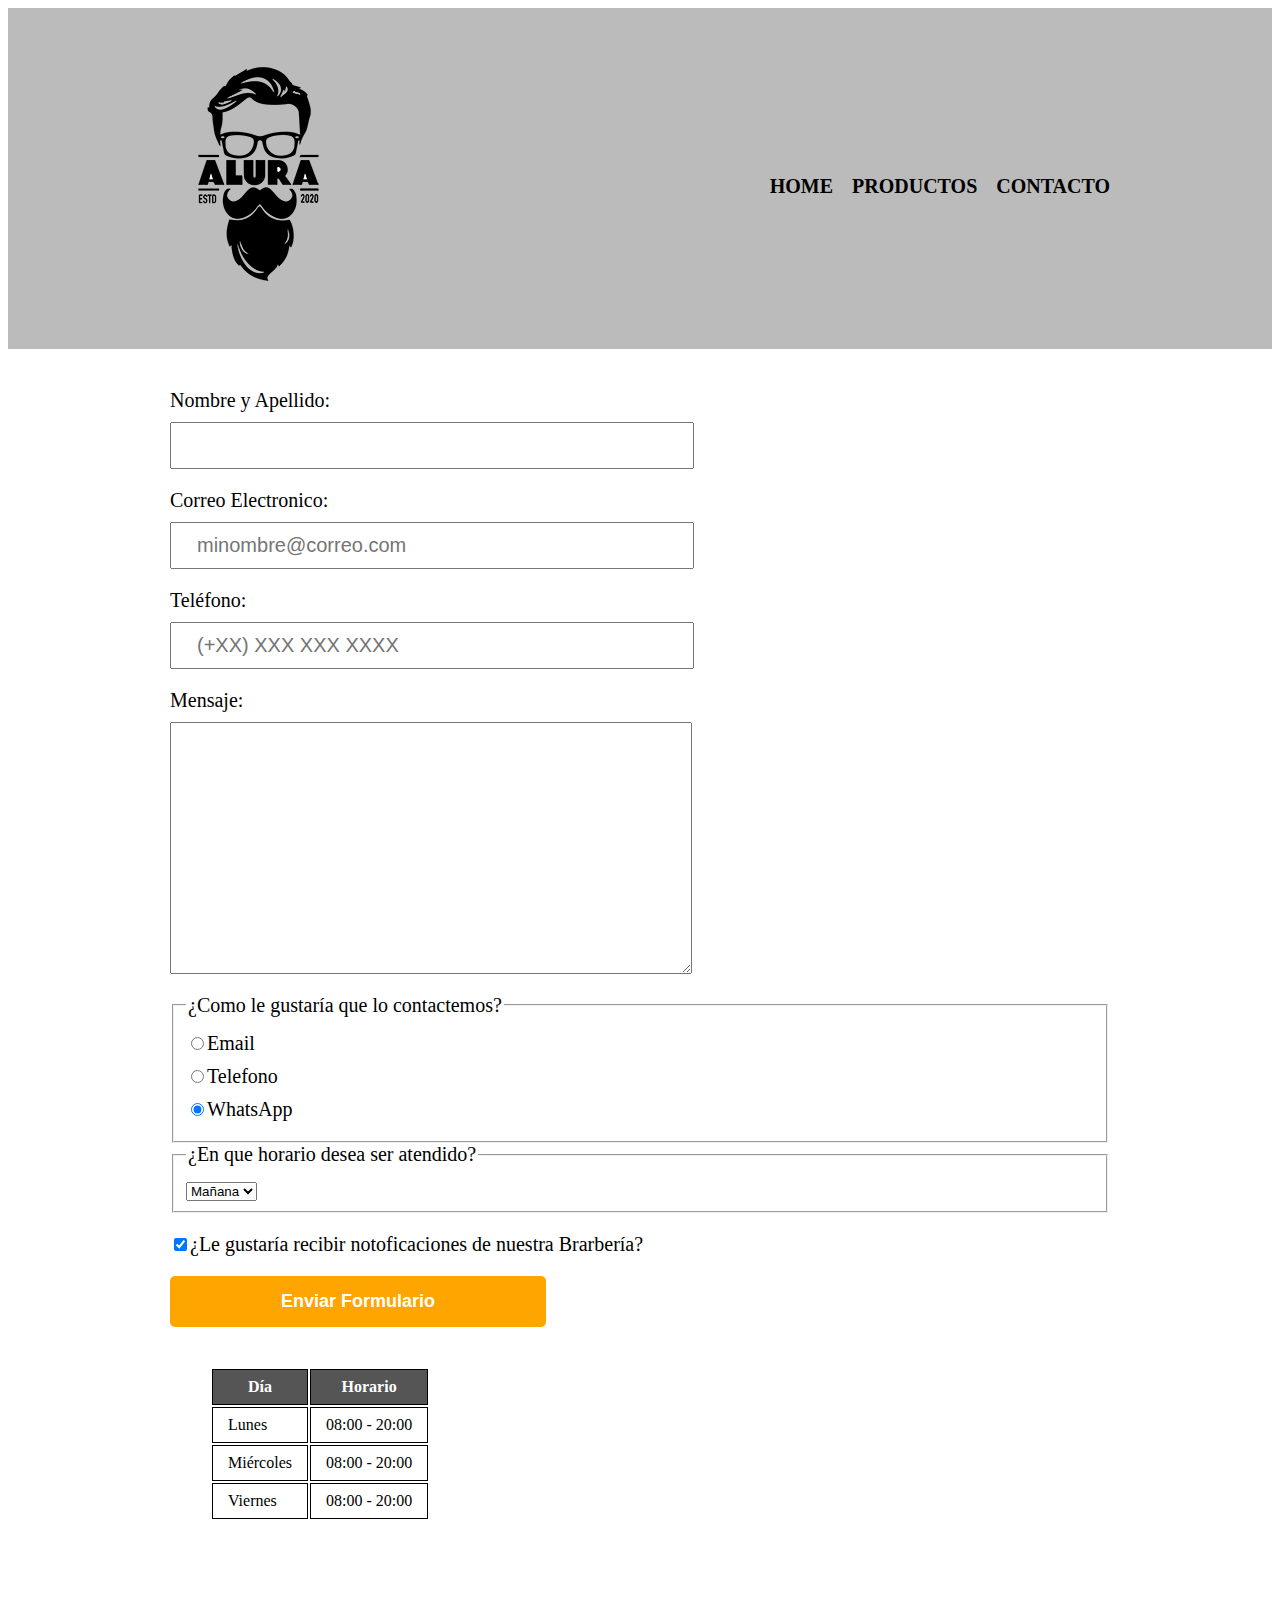
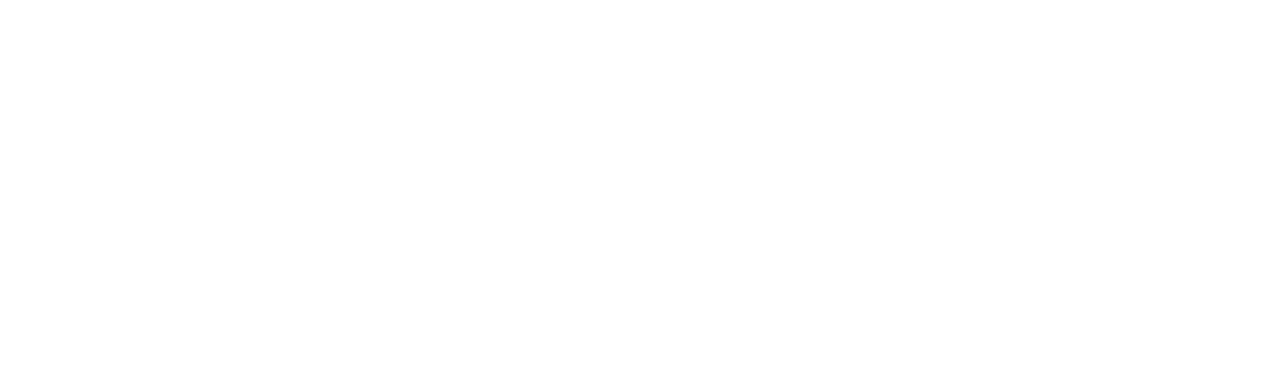
==== index.html @ 47969f1e "se modifican rutas" ====
<!DOCTYPE html>

<html>

    <head>
        <meta charset="UTF-8">
        <title>Contacto - Barberia Yesid777</title>
        <!--<link rel="stylesheet" href="reset.css">-->
        <link rel="stylesheet" href="style.css">
    </head>
    
    <body>
        <!-- ETIQUETA DE DE ENCABEZADOS DE LA PAGINA -->
        <header>

            <div class="caja">

                <h1><img src="logo.png" alt="logo de la barbería"></h1>

                <nav>
                    <ul>
                        <li><a href="https://yesid777.github.io/barberia_yesid77_parte1/">Home</a></li>
                        <li><a href="https://yesid777.github.io/barberia_yesid77_parte2/">Productos</a></li>
                        <li><a href="contacto.html">Contacto</a></li>
                    </ul>

                </nav>

            </div>

        </header>
        <main>
            <form><!--etiquetas para crear formularios-->
                <!-- label crea texto, input type text crea una caja de texto  -->
                <label for="nombreapellido">Nombre y Apellido: </label>
                <input type="text" id="nombreapellido" class="input-padron" required>

                <label for="correo">Correo Electronico: </label>
                <input type="email" id="correo" class="input-padron" required placeholder="minombre@correo.com">

                <label for="telefono">Teléfono: </label>
                <input type="tel" id="telefono" class="input-padron" required placeholder="(+XX) XXX XXX XXXX">

                <!--Caja de texto-->
                <label for="mensaje">Mensaje: </label>
                <textarea cols="67" rows="10" id="mensaje" class="input-padron" required></textarea>

                <fieldset><!--fieldset es una etiqueta que agrupa ítems que pertenecen al mismo grupo.-->
                    <!--Circulos de seleccion(tipo radio, name: grupo- selecciona solo uno, valor obligat, id)-->
                    
                    <!--LEGENd remplaza a la P en loa FIELDSET-->
                    <legend>¿Como le gustaría que lo contactemos? </legend>

                    <label for="radio-email"><input type="radio" name="contacto" value="email" id="radio-email">Email</label>
                    

                    <label for="radio-telefono"><input type="radio" name="contacto" value="telefono" id="radio-telefono">Telefono</label>
                    

                    <label for="radio-WhatsApp"><input type="radio" name="contacto" value="WhatsApp" id="radio-WhatsApp" checked>WhatsApp</label>
                    
                </fieldset>

                <fieldset>
                    <!--LISTA DE SELECCION-->
                    <legend>¿En que horario desea ser atendido?</legend>
                    <select>
                        <option>Mañana</option>
                        <option>Tarde</option>
                        <option>Noche</option>
                    </select>
                </fieldset>
                

                <!--cuadro de seleccion-->
                <label class="checkbox"><input type="checkbox" checked>¿Le gustaría recibir notoficaciones de nuestra Brarbería?</label>

                <!--Crea el boton de enviar-->
                <input type="submit" value="Enviar Formulario" class="enviar">

            </form>

            <!--CREANDO LA TABLA DE HORARIOS-->
            <table>
                <thead>
                    <tr><!--COLUMNA-->
                        <th>Día</th><!--FILA PRINCIPAL-->
                        <th>Horario</th><!--FILA PRINCIPAL-->
                    </tr>
                </thead>
                
                <tbody>
                    <tr>
                        <td>Lunes</td><!--FILA-->
                        <td>08:00 - 20:00</td><!--FILA-->
                    </tr>
    
                    <tr>
                        <td>Miércoles</td>
                        <td>08:00 - 20:00</td>
                    </tr>
    
                    <tr>
                        <td>Viernes</td>
                        <td>08:00 - 20:00</td>
                    </tr>
                </tbody>

            </table>
            
            
        </main>

        <footer>
            <img src="logo-blanco.png" alt="logo de la barbería">
            <p class="copyrght">&copy Copyrght Barbería Yesid777</p><!--&copy genera el caracer especial de Copyrght-->
        </footer>

    </body>

</html>
---- style.css ----
/* Encabezado*/
header{
    background-color: #BBBBBB; /*fondo en color gris*/
    padding: 20px 0;/* margenes desde adentro*/
}

.caja{
    width: 940px;/* acho de 940px, para que se ajuste a cualquier pantalla */
    position: relative; /* Para que deje aplicar los movimientos */
    margin: 0 auto;

}

nav{
    position: absolute;
    top: 110px;
    right: 0;
}

/* Menu de Navegacion en los ITEMS de la lista*/
nav li{
    display: inline;/*quedaran los enlaces o items en forma horizantal*/
    margin: 0 0 0 15px;/*Margene de separacion entre items arib - derec -abaj - izq */
}

/*Aplicar CSS sobre los items de la lista*/
nav a {
    text-transform: uppercase;/* conviierte el texto en Mayuscula */
    color: #000000;/* COLOR NEGRO */
    font-weight: bold;/* NEGRITA */
    font-size: 20px;/* TAMAÑO A 20PX */
    text-decoration: none;/* QUITAR ESTILO SUBRAYADO A LOS ENLACES */
}

/* CAPTURANDO MOVIMIENTO(CAMBIO DE COLOR AL PASAR EL MOUS SOBRE EL MENU) */
nav a:hover{
    color: #c78c19;
    text-decoration: underline;
}

.productos{
    width: 940px;
    margin: 0 auto;
    padding: 50px;
}

.productos li {
    display: inline-block;/*El tamaño puede ser ajustado, tanto en la largura, como en la altura.*/
    text-align: center;
    width: 30%;/* CADA ELEMENTO OCUPE UN 30% DEL ESPACIO DE LA PAGINA*/
    vertical-align: top;
    margin: 0 1.5%;
    padding: 30px 20px;
    box-sizing: border-box;/*border-box,el borde de cada uno de los ítems será el límite del espacio que va a ser definido*/
    border: 2px solid #000000;
    border-radius: 10px;

}

.productos li:hover{
    color: #c78c19;
}

.productos li:active{
    color: #088c19;
}

.productos h2{
    font-size: 30px;
    font-weight: bold;
}

.productos li:hover h2{
    font-size: 33px;
}

.product-descripcion{
    font-size: 20px;
}

.product-precio{
    font-size: 30px;
    font-weight: bold;
    margin-top: 10px;

}


footer{
    text-align: center;
    background: URL(imagenes/bg.jpg);
    padding: 40px;
}

.copyrght{
    color: #FFFFFF;
    font-size: 13px;
    margin: 20px;
}

main{
    width: 940px;
    margin: 0 auto;
}

/* FORM MANEJA A ETIQUETAS DEL FORMULARIO */
form{
    margin: 40px 0;
}

form label, form legend{
    display: block;
    font-size: 20px;
    margin: 0 0 10px;
}

.input-padron{
    display: block;
    font-size: 20px;
    margin: 0 0 20px;
    padding: 10px 25px;
    width: 50%;/*queremos que ocupen el 50% de los 940 pixeles*/
}

.checkbox{
    margin: 20px 0;
}

/*ACCIONES SOBRO EL BOTON*/
.enviar{
    width: 40%;/*tamaño que ocupa el boton en la pagina*/
    padding: 15px 0;/*tamaño del boton*/
    font-size: 18px;/*tamaño de letra*/
    font-weight: bold;/*subrayadas*/
    color: white;/*letras color blanco*/
    background-color: orange;/*fondo naranja*/
    border: none;/*borde sin color*/
    border-radius: 5px;/*bordes redondeados del boton*/
    transition: 1s all;/*tiepo de cambio de fondo y tamaño del boton*/
    cursor: pointer;/*puntero de manito*/

}

.enviar:hover{
    background-color: darkorange;
    transform: scale(1.1);/*aumenta el tamaño al pasar el cursor sobre el boton*/
}

table{
    margin: 40px 40px;
}

thead{
    background: #555555;
    color: white;
    font-weight: bold;
}

td, th{
    border : 1px solid #000000;
    padding: 8px 15px;

}
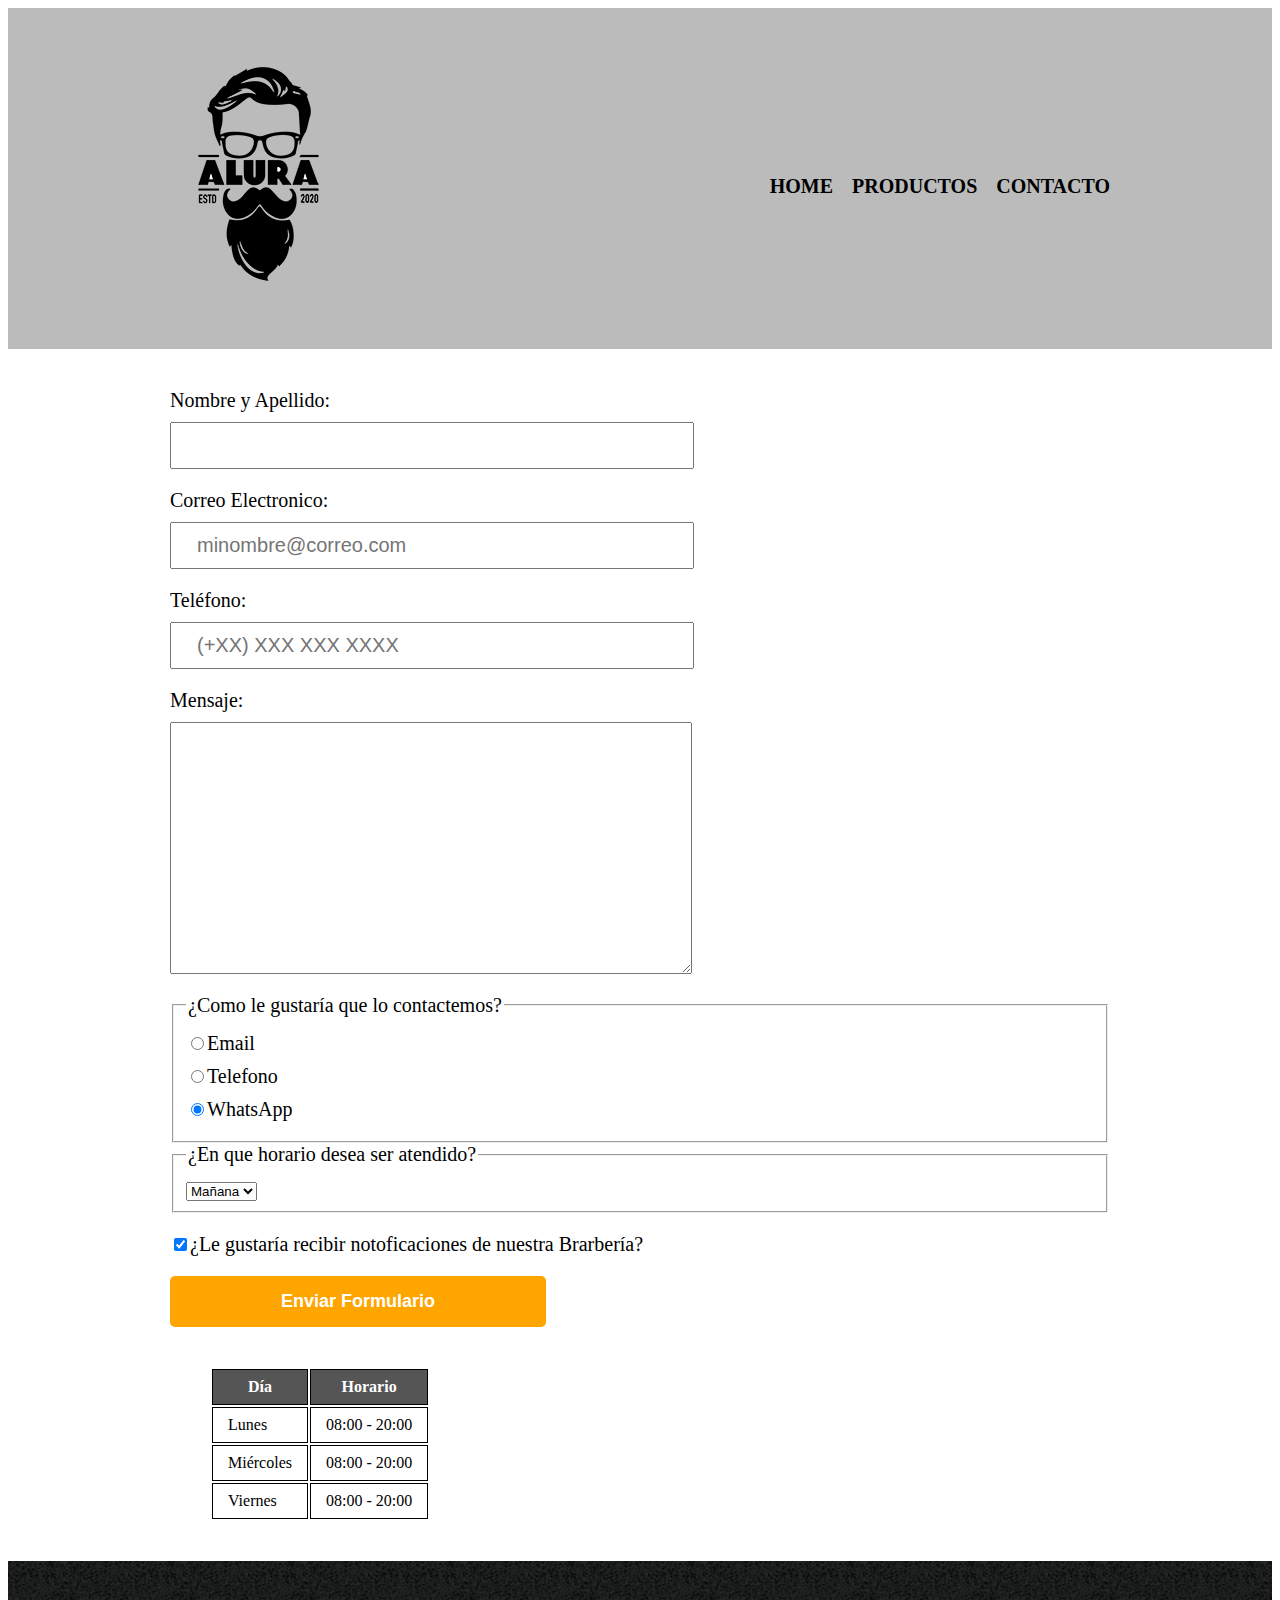
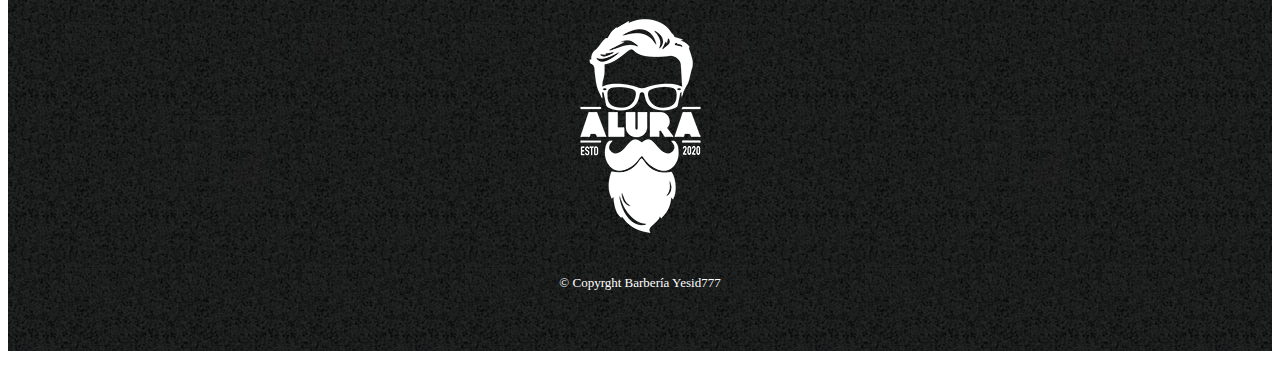
==== commit 3fcf565b: "Update index.html" ====
--- a/index.html
+++ b/index.html
@@ -21,7 +21,7 @@
                     <ul>
                         <li><a href="https://yesid777.github.io/barberia_yesid77_parte1/">Home</a></li>
                         <li><a href="https://yesid777.github.io/barberia_yesid77_parte2/">Productos</a></li>
-                        <li><a href="contacto.html">Contacto</a></li>
+                        <li><a href="index.html">Contacto</a></li>
                     </ul>
 
                 </nav>
--- a/style.css
+++ b/style.css
@@ -89,7 +89,7 @@
 
 footer{
     text-align: center;
-    background: URL(imagenes/bg.jpg);
+    background: URL(bg.jpg);
     padding: 40px;
 }
 
